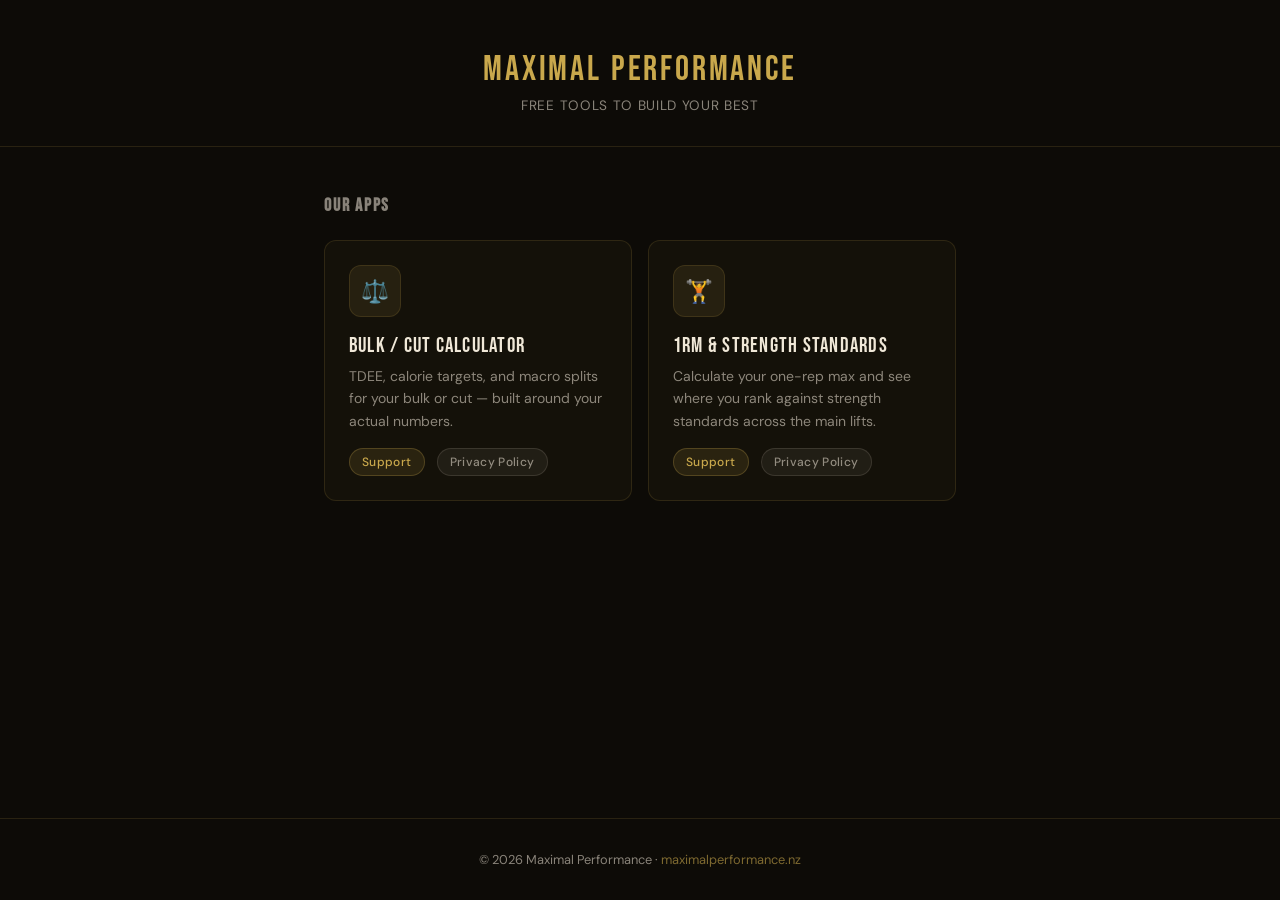
==== index.html @ 5296001e "Add files via upload" ====
<!DOCTYPE html>
<html lang="en">
<head>
  <meta charset="UTF-8">
  <meta name="viewport" content="width=device-width, initial-scale=1.0">
  <title>Maximal Performance Apps</title>
  <link rel="preconnect" href="https://fonts.googleapis.com">
  <link rel="preconnect" href="https://fonts.gstatic.com" crossorigin>
  <link href="https://fonts.googleapis.com/css2?family=Bebas+Neue&family=DM+Sans:wght@400;500;600&display=swap" rel="stylesheet">
  <style>
    *, *::before, *::after { box-sizing: border-box; margin: 0; padding: 0; }

    :root {
      --bg: #0D0B07;
      --surface: #141109;
      --border: rgba(201,168,76,0.15);
      --gold: #C9A84C;
      --gold-dim: rgba(201,168,76,0.6);
      --text: #F0E8D8;
      --text-muted: rgba(240,232,216,0.55);
    }

    body {
      background: var(--bg);
      color: var(--text);
      font-family: 'DM Sans', sans-serif;
      min-height: 100vh;
      display: flex;
      flex-direction: column;
    }

    header {
      padding: 3rem 2rem 2rem;
      text-align: center;
      border-bottom: 1px solid var(--border);
    }

    .wordmark {
      font-family: 'Bebas Neue', sans-serif;
      font-size: 2.2rem;
      letter-spacing: 0.08em;
      color: var(--gold);
    }

    .tagline {
      font-size: 0.85rem;
      color: var(--text-muted);
      margin-top: 0.4rem;
      letter-spacing: 0.05em;
      text-transform: uppercase;
    }

    main {
      flex: 1;
      max-width: 680px;
      margin: 0 auto;
      padding: 3rem 1.5rem;
      width: 100%;
    }

    h2 {
      font-family: 'Bebas Neue', sans-serif;
      font-size: 1.1rem;
      letter-spacing: 0.1em;
      color: var(--text-muted);
      margin-bottom: 1.5rem;
    }

    .app-grid {
      display: grid;
      grid-template-columns: repeat(auto-fit, minmax(260px, 1fr));
      gap: 1rem;
    }

    .app-card {
      background: var(--surface);
      border: 1px solid var(--border);
      border-radius: 12px;
      padding: 1.5rem;
      text-decoration: none;
      color: inherit;
      display: block;
      transition: border-color 0.2s;
    }

    .app-card:hover { border-color: var(--gold-dim); }

    .app-icon {
      width: 52px;
      height: 52px;
      background: rgba(201,168,76,0.1);
      border: 1px solid var(--border);
      border-radius: 12px;
      display: flex;
      align-items: center;
      justify-content: center;
      margin-bottom: 1rem;
      font-size: 1.4rem;
    }

    .app-name {
      font-family: 'Bebas Neue', sans-serif;
      font-size: 1.3rem;
      letter-spacing: 0.06em;
      color: var(--text);
      margin-bottom: 0.4rem;
    }

    .app-desc {
      font-size: 0.875rem;
      color: var(--text-muted);
      line-height: 1.6;
      margin-bottom: 1rem;
    }

    .app-links {
      display: flex;
      gap: 0.75rem;
      flex-wrap: wrap;
    }

    .link-pill {
      font-size: 0.75rem;
      font-weight: 500;
      padding: 0.3rem 0.75rem;
      border-radius: 20px;
      text-decoration: none;
      letter-spacing: 0.03em;
      transition: opacity 0.2s;
    }

    .link-pill:hover { opacity: 0.8; }

    .pill-support {
      background: rgba(201,168,76,0.12);
      color: var(--gold);
      border: 1px solid rgba(201,168,76,0.25);
    }

    .pill-privacy {
      background: rgba(240,232,216,0.06);
      color: var(--text-muted);
      border: 1px solid rgba(240,232,216,0.12);
    }

    footer {
      text-align: center;
      padding: 2rem;
      font-size: 0.8rem;
      color: var(--text-muted);
      border-top: 1px solid var(--border);
    }

    footer a { color: var(--gold-dim); text-decoration: none; }
  </style>
</head>
<body>

  <header>
    <div class="wordmark">Maximal Performance</div>
    <p class="tagline">Free tools to build your best</p>
  </header>

  <main>
    <h2>Our Apps</h2>
    <div class="app-grid">

      <div class="app-card">
        <div class="app-icon">⚖️</div>
        <div class="app-name">Bulk / Cut Calculator</div>
        <p class="app-desc">TDEE, calorie targets, and macro splits for your bulk or cut — built around your actual numbers.</p>
        <div class="app-links">
          <a href="/calculator" class="link-pill pill-support">Support</a>
          <a href="/calculator/privacy" class="link-pill pill-privacy">Privacy Policy</a>
        </div>
      </div>

      <div class="app-card">
        <div class="app-icon">🏋️</div>
        <div class="app-name">1RM & Strength Standards</div>
        <p class="app-desc">Calculate your one-rep max and see where you rank against strength standards across the main lifts.</p>
        <div class="app-links">
          <a href="/strength" class="link-pill pill-support">Support</a>
          <a href="/strength/privacy" class="link-pill pill-privacy">Privacy Policy</a>
        </div>
      </div>

    </div>
  </main>

  <footer>
    <p>© 2026 Maximal Performance · <a href="https://maximalperformance.nz">maximalperformance.nz</a></p>
  </footer>

</body>
</html>
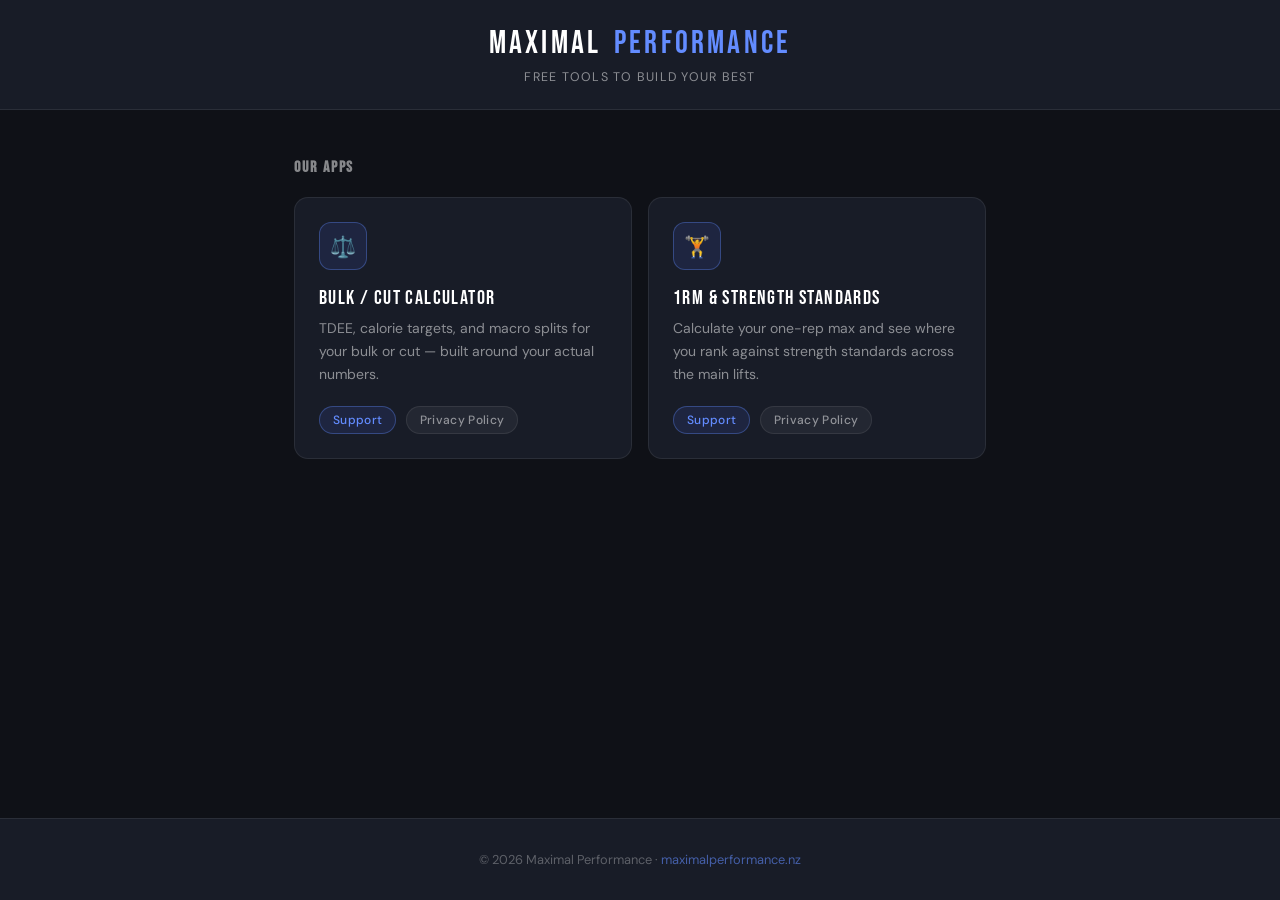
==== commit 7330d4b1: "Add files via upload" ====
--- a/index.html
+++ b/index.html
@@ -9,17 +9,19 @@
   <link href="https://fonts.googleapis.com/css2?family=Bebas+Neue&family=DM+Sans:wght@400;500;600&display=swap" rel="stylesheet">
   <style>
     *, *::before, *::after { box-sizing: border-box; margin: 0; padding: 0; }
-
     :root {
-      --bg: #0D0B07;
-      --surface: #141109;
-      --border: rgba(201,168,76,0.15);
-      --gold: #C9A84C;
-      --gold-dim: rgba(201,168,76,0.6);
-      --text: #F0E8D8;
-      --text-muted: rgba(240,232,216,0.55);
+      --bg: #0F1117;
+      --surface: #181C27;
+      --surface-2: #1E2333;
+      --border: rgba(255,255,255,0.08);
+      --border-hover: rgba(99,140,255,0.35);
+      --blue: #4C6EF5;
+      --blue-bright: #638CFF;
+      --blue-glow: rgba(76,110,245,0.12);
+      --text: #FFFFFF;
+      --text-muted: rgba(255,255,255,0.5);
+      --text-dim: rgba(255,255,255,0.3);
     }
-
     body {
       background: var(--bg);
       color: var(--text);
@@ -28,169 +30,148 @@
       display: flex;
       flex-direction: column;
     }
-
     header {
-      padding: 3rem 2rem 2rem;
+      padding: 1.5rem 2rem;
+      border-bottom: 1px solid var(--border);
+      background: var(--surface);
       text-align: center;
-      border-bottom: 1px solid var(--border);
     }
-
     .wordmark {
       font-family: 'Bebas Neue', sans-serif;
-      font-size: 2.2rem;
-      letter-spacing: 0.08em;
-      color: var(--gold);
+      font-size: 2rem;
+      letter-spacing: 0.1em;
+      display: inline-flex;
+      gap: 0.4em;
     }
-
+    .w1 { color: var(--text); }
+    .w2 { color: var(--blue-bright); }
     .tagline {
-      font-size: 0.85rem;
+      font-size: 0.78rem;
       color: var(--text-muted);
       margin-top: 0.4rem;
-      letter-spacing: 0.05em;
+      letter-spacing: 0.1em;
       text-transform: uppercase;
     }
-
     main {
       flex: 1;
-      max-width: 680px;
+      max-width: 740px;
       margin: 0 auto;
       padding: 3rem 1.5rem;
       width: 100%;
     }
-
     h2 {
       font-family: 'Bebas Neue', sans-serif;
-      font-size: 1.1rem;
-      letter-spacing: 0.1em;
+      font-size: 1rem;
+      letter-spacing: 0.12em;
       color: var(--text-muted);
-      margin-bottom: 1.5rem;
+      margin-bottom: 1.25rem;
     }
-
     .app-grid {
       display: grid;
-      grid-template-columns: repeat(auto-fit, minmax(260px, 1fr));
+      grid-template-columns: repeat(auto-fit, minmax(270px, 1fr));
       gap: 1rem;
     }
-
     .app-card {
       background: var(--surface);
       border: 1px solid var(--border);
-      border-radius: 12px;
+      border-radius: 14px;
       padding: 1.5rem;
       text-decoration: none;
       color: inherit;
       display: block;
-      transition: border-color 0.2s;
+      transition: border-color 0.2s, background 0.2s;
     }
-
-    .app-card:hover { border-color: var(--gold-dim); }
-
+    .app-card:hover {
+      border-color: var(--border-hover);
+      background: var(--surface-2);
+    }
     .app-icon {
-      width: 52px;
-      height: 52px;
-      background: rgba(201,168,76,0.1);
-      border: 1px solid var(--border);
+      width: 48px;
+      height: 48px;
+      background: var(--blue-glow);
+      border: 1px solid var(--border-hover);
       border-radius: 12px;
       display: flex;
       align-items: center;
       justify-content: center;
       margin-bottom: 1rem;
-      font-size: 1.4rem;
+      font-size: 1.3rem;
     }
-
     .app-name {
       font-family: 'Bebas Neue', sans-serif;
-      font-size: 1.3rem;
-      letter-spacing: 0.06em;
+      font-size: 1.25rem;
+      letter-spacing: 0.07em;
       color: var(--text);
       margin-bottom: 0.4rem;
     }
-
     .app-desc {
       font-size: 0.875rem;
       color: var(--text-muted);
-      line-height: 1.6;
-      margin-bottom: 1rem;
+      line-height: 1.65;
+      margin-bottom: 1.25rem;
     }
-
-    .app-links {
-      display: flex;
-      gap: 0.75rem;
-      flex-wrap: wrap;
-    }
-
+    .app-links { display: flex; gap: 0.6rem; flex-wrap: wrap; }
     .link-pill {
       font-size: 0.75rem;
       font-weight: 500;
-      padding: 0.3rem 0.75rem;
+      padding: 0.3rem 0.8rem;
       border-radius: 20px;
       text-decoration: none;
       letter-spacing: 0.03em;
       transition: opacity 0.2s;
     }
-
     .link-pill:hover { opacity: 0.8; }
-
     .pill-support {
-      background: rgba(201,168,76,0.12);
-      color: var(--gold);
-      border: 1px solid rgba(201,168,76,0.25);
+      background: var(--blue-glow);
+      color: var(--blue-bright);
+      border: 1px solid var(--border-hover);
     }
-
     .pill-privacy {
-      background: rgba(240,232,216,0.06);
+      background: rgba(255,255,255,0.05);
       color: var(--text-muted);
-      border: 1px solid rgba(240,232,216,0.12);
+      border: 1px solid var(--border);
     }
-
     footer {
       text-align: center;
       padding: 2rem;
       font-size: 0.8rem;
-      color: var(--text-muted);
+      color: var(--text-dim);
       border-top: 1px solid var(--border);
+      background: var(--surface);
     }
-
-    footer a { color: var(--gold-dim); text-decoration: none; }
+    footer a { color: rgba(99,140,255,0.6); text-decoration: none; }
   </style>
 </head>
 <body>
-
   <header>
-    <div class="wordmark">Maximal Performance</div>
+    <div class="wordmark"><span class="w1">MAXIMAL</span><span class="w2">PERFORMANCE</span></div>
     <p class="tagline">Free tools to build your best</p>
   </header>
-
   <main>
     <h2>Our Apps</h2>
     <div class="app-grid">
-
       <div class="app-card">
         <div class="app-icon">⚖️</div>
         <div class="app-name">Bulk / Cut Calculator</div>
         <p class="app-desc">TDEE, calorie targets, and macro splits for your bulk or cut — built around your actual numbers.</p>
         <div class="app-links">
           <a href="/calculator" class="link-pill pill-support">Support</a>
-          <a href="/calculator/privacy" class="link-pill pill-privacy">Privacy Policy</a>
+          <a href="/calculator/privacy.html" class="link-pill pill-privacy">Privacy Policy</a>
         </div>
       </div>
-
       <div class="app-card">
         <div class="app-icon">🏋️</div>
         <div class="app-name">1RM & Strength Standards</div>
         <p class="app-desc">Calculate your one-rep max and see where you rank against strength standards across the main lifts.</p>
         <div class="app-links">
           <a href="/strength" class="link-pill pill-support">Support</a>
-          <a href="/strength/privacy" class="link-pill pill-privacy">Privacy Policy</a>
+          <a href="/strength/privacy.html" class="link-pill pill-privacy">Privacy Policy</a>
         </div>
       </div>
-
     </div>
   </main>
-
   <footer>
     <p>© 2026 Maximal Performance · <a href="https://maximalperformance.nz">maximalperformance.nz</a></p>
   </footer>
-
 </body>
 </html>
